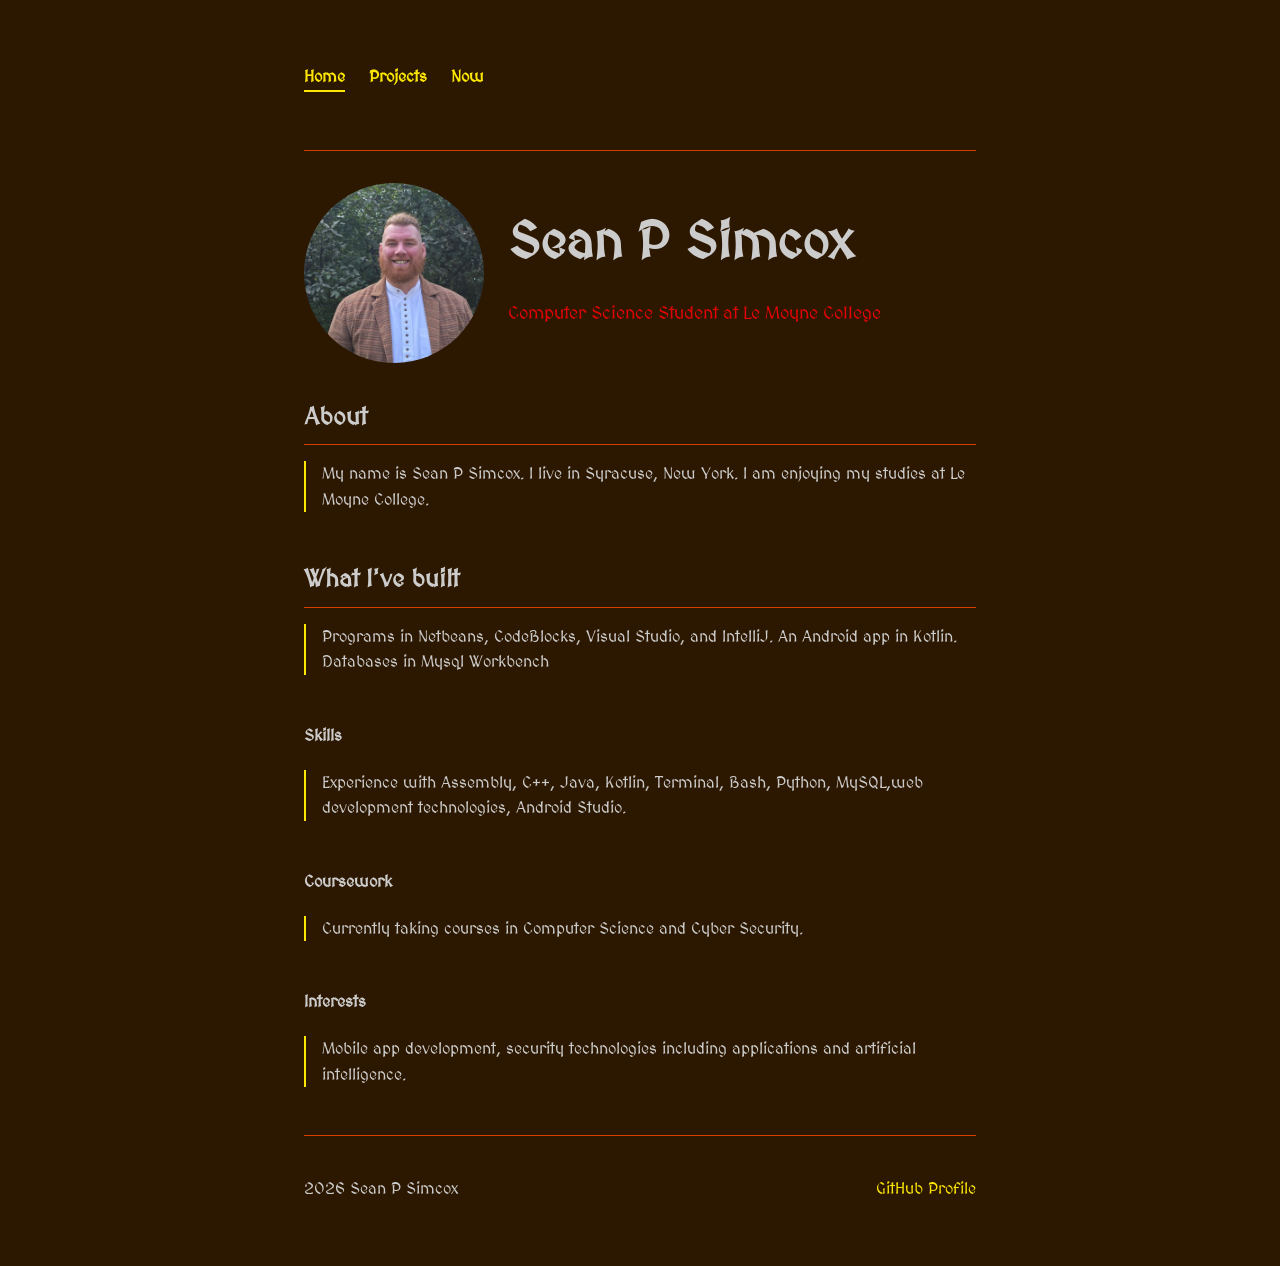
==== index.html @ 2a82f16f "small changes" ====
<!doctype html>
<html lang="en">
  <head>
    <meta name="viewport" content="width=device-width, initial-scale=1.0" />
    <title>Sean P Simcox</title>
    <!-- Class 12 ~ Step 1: a typeface I chose -->
    <link rel="preconnect" href="https://fonts.googleapis.com" >

    <link rel="preconnect" href="https://fonts.gstatic.com"  >

    <link
      href="https://fonts.googleapis.com/css2?family=MedievalSharp&display=swap"
      rel="stylesheet"
    >
    <link rel="stylesheet" href="styles.css" >
    <link rel="icon" href="/icon-192.png" type="image/x-icon" >
  </head>

  <body>
    <!-- Class 13 ~ Step 2: navigation -->
    <nav>
      <ul>
        <li><a href="index.html" class="current">Home</a></li>
        <li><a href="projects.html">Projects</a></li>
        <!-- Lab 13 ~ Task 3: one nav three pages -->
        <li><a href="now.html">Now</a></li>
      </ul>
    </nav>
    <!-- Class 11: Step 2: the page content -->
    <!-- Lab 11 ~ Task 1: make it personal -->
    <!-- Lab 12 ~ Task 1: group the text so it stacks beside the photo -->
    <header>
      <!-- Class 12 ~ Step 3: an image -->
      <img
        src="images/ResizedHeadshot.jpg"
        alt="Portrait of Sean P Simcox"
        class="portrait"
      >
      <div>
        <h1>Sean P Simcox</h1>
        <p>Computer Science Student at Le Moyne College</p>
      </div>
    </header>

    <main>
      <section>
        <h2>About</h2>
        <p>
          My name is Sean P Simcox. I live in Syracuse, New York. I am enjoying
          my studies at Le Moyne College.
        </p>
      </section>

      <section>
        <h2>What I've built</h2>
        <ul>
          <li>
            Programs in Netbeans, CodeBlocks, Visual Studio, and IntelliJ. An
            Android app in Kotlin. Databases in Mysql Workbench
          </li>
        </ul>
      </section>

      <!-- Lab 11 ~ Task 2: skills, coursework, interests -->
      <section>
        <h4>Skills</h4>
        <p>
          Experience with Assembly, C++, Java, Kotlin, Terminal, Bash, Python,
          MySQL,web development technologies, Android Studio.
        </p>
      </section>

      <section>
        <h4>Coursework</h4>
        <p>Currently taking courses in Computer Science and Cyber Security.</p>
      </section>

      <section>
        <h4>Interests</h4>
        <p>
          Mobile app development, security technologies including applications
          and artificial intelligence.
        </p>
      </section>
    </main>

    <!--Lab 12 ~ Task 3: two things in the footer -->
    <footer>
      <p>2026 Sean P Simcox</p>
      <!-- Lab 11 ~ Task 3: add a link to your GitHub profile -->
      <a
        href="https://github.com/SeanPSimcox/csc441-web-sean.git"
        target="_blank"
        rel="noopener"
      >
        GitHub Profile
      </a>
    </footer>
  </body>
</html>
---- styles.css ----
/* Class 11 ~ Step 4: the basics */

:root {
  --text: #cdcccc;
  --text-muted: #e00505;
  --accent: #fce704;
  --background: #2c1801;
  --border: #d44000;
}

body {
  font-family:
    system-ui,
    -apple-system,
    "Segoe UI",
    sans-serif;
  font-family: "MedievalSharp", cursive;
  font-weight: 400;
  font-style: normal;

  color: var(--text);
  background: var(--background);
  line-height: 1.6;
  max-width: 42rem;
  margin: 0 auto;
  padding: 3rem 1.5rem;
}

h1 {
  font-size: 3.2rem; /* Class 12 ~ Step 2: my own scale*/
  margin-bottom: 1.1rem;
  margin-top: 0;
}

header p {
  color: var(--text-muted);
  font-size: 1.1rem;
  margin-top: 0;
}

h2 {
  margin-top: 2.2rem;
  margin-bottom: 1rem;
  border-bottom: 1px solid var(--border);
  padding-bottom: 0.5rem;
}

main p {
  padding-left: 1rem;
  border-left: 2px solid var(--accent);
}

/* p {
  font-size: 1.1rem;
  margin-bottom: 1rem;
} */

/* Lab 12 ~ Task 3: footer */
footer {
  border-top: 1px solid var(--border);
  padding-top: 1.5rem;
  display: flex;
  justify-content: space-between;
  align-items: center;
}

  /* Lab 11 ~ Task 4: Links style */
  a {
    color: var(--accent);
    text-decoration: none;
    border-bottom: 1px solid transparent;
  }

  a:hover {
    border-bottom-color: var(--accent);
  }

.portrait {
  width: 180px;
  height: 180px;
  object-fit: cover;
  border-radius: 50%;
}

section {
  margin-bottom: 3rem;
}

/* Lab 12 ~ Task 2: list without bullets */
ul {
  list-style: none;
  padding-left: 0;
 }

li {
  margin-bottom: 0.75rem;
  padding-left: 1rem;
  border-left: 2px solid var(--accent);
}

nav li {
  border-left: none;
  padding-left: 0;
}

/* Lab 12 ~ Task 1: header side by side */
/* Lab 12 ~ Task 4: let the header stack when there isn't room */
header {
  display: flex;
  align-items: center;
  gap: 1.5rem;
  flex-wrap: wrap;
}

/* Class 13 ~ Step 3: the nav bar */
nav ul {
  list-style: none;
  padding-left: 0;
  display: flex;
  gap: 1.5rem;
  margin-bottom: 2rem;
}

nav a {
  text-decoration: none;
  font-weight: 700;
  padding-bottom: .25rem;
  border-bottom: 2px solid transparent;
}

nav a:hover {
  border-bottom-color: var(--accent);
}

/* Lab 13 ~ Task 1: which page am I on */
nav a.current {
  border-bottom-color: var(--accent);
  color: var(--accent);
}

/* Lab 13 ~ Task 4: separate the bar from the header (change)*/
nav {
  padding-bottom: 1rem;
  border-bottom: 1px solid var(--border);
  margin-bottom: 2rem;
}

/* Lab 13 ~ Task 5: keyboard navigation indicator */
nav a:focus-visible {
  outline: 2px solid var(--accent);
  outline-offset: 2px;
}
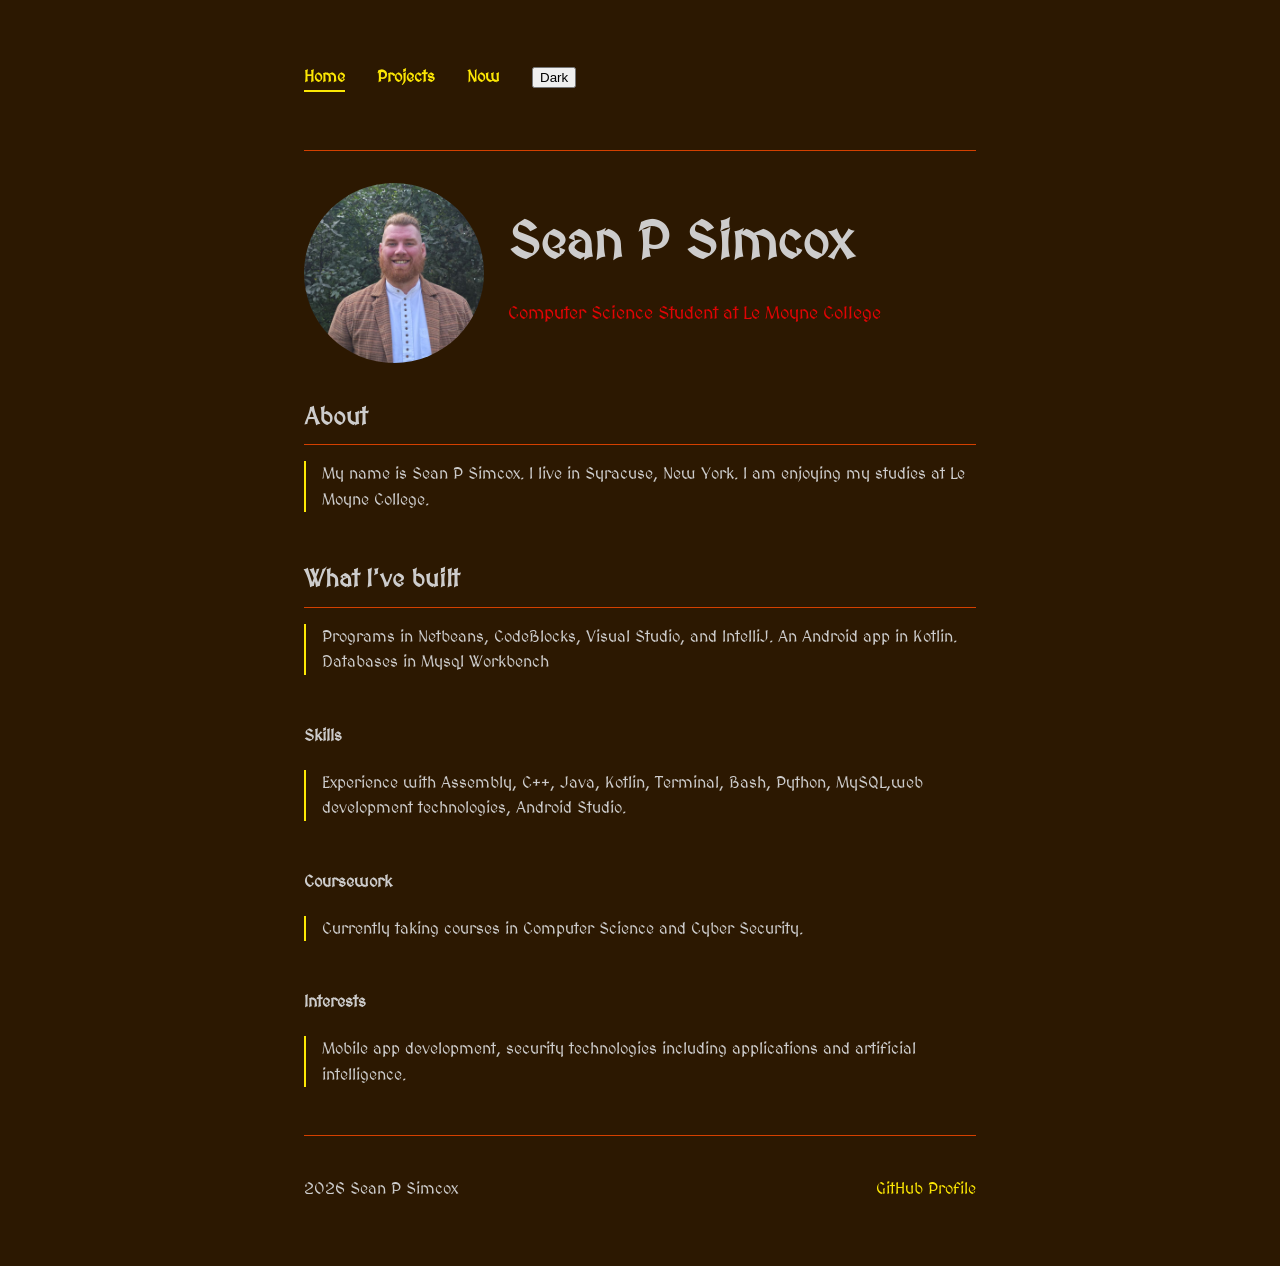
==== commit d8233272: "S15 done" ====
--- a/index.html
+++ b/index.html
@@ -14,6 +14,8 @@
     >
     <link rel="stylesheet" href="styles.css" >
     <link rel="icon" href="/icon-192.png" type="image/x-icon" >
+    <!-- Class 15: Step 1: my third file -->
+    <script src="script.js" defer></script>
   </head>
 
   <body>
@@ -24,6 +26,8 @@
         <li><a href="projects.html">Projects</a></li>
         <!-- Lab 13 ~ Task 3: one nav three pages -->
         <li><a href="now.html">Now</a></li>
+        <!-- Lab 15: Step 3: the theme button -->
+         <li><button id="theme-toggle" type="button">Dark </button></li>
       </ul>
     </nav>
     <!-- Class 11: Step 2: the page content -->
@@ -86,7 +90,8 @@
 
     <!--Lab 12 ~ Task 3: two things in the footer -->
     <footer>
-      <p>2026 Sean P Simcox</p>
+      <!-- Lab 15: Step 2: the year, written by JavaScript -->
+      <p><span id="year"></span> Sean P Simcox</span></p>
       <!-- Lab 11 ~ Task 3: add a link to your GitHub profile -->
       <a
         href="https://github.com/SeanPSimcox/csc441-web-sean.git"
--- a/styles.css
+++ b/styles.css
@@ -57,23 +57,31 @@
 
 /* Lab 12 ~ Task 3: footer */
 footer {
+  display: flex;
+  flex-direction: column;
+  gap: 1rem;
+    align-items: center;
   border-top: 1px solid var(--border);
   padding-top: 1.5rem;
-  display: flex;
-  justify-content: space-between;
-  align-items: center;
-}
-
-  /* Lab 11 ~ Task 4: Links style */
-  a {
-    color: var(--accent);
-    text-decoration: none;
-    border-bottom: 1px solid transparent;
+}
+
+@media (min-width: 40rem) {
+  footer {
+    flex-direction: row;
+    justify-content: space-between;
   }
-
-  a:hover {
-    border-bottom-color: var(--accent);
-  }
+}
+
+/* Lab 11 ~ Task 4: Links style */
+a {
+  color: var(--accent);
+  text-decoration: none;
+  border-bottom: 1px solid transparent;
+}
+
+a:hover {
+  border-bottom-color: var(--accent);
+}
 
 .portrait {
   width: 180px;
@@ -82,6 +90,12 @@
   border-radius: 50%;
 }
 
+/* Lab 14 ~ Task 5: images scale on small screens */
+img {
+  max-width: 100%;
+  height: auto;
+}
+
 section {
   margin-bottom: 3rem;
 }
@@ -90,7 +104,7 @@
 ul {
   list-style: none;
   padding-left: 0;
- }
+}
 
 li {
   margin-bottom: 0.75rem;
@@ -113,18 +127,27 @@
 }
 
 /* Class 13 ~ Step 3: the nav bar */
+/* Lab 14 ~ Task 1: the nav stacks on narrow screens */
 nav ul {
   list-style: none;
   padding-left: 0;
   display: flex;
+  flex-direction: column;
   gap: 1.5rem;
   margin-bottom: 2rem;
+}
+
+@media (min-width: 40rem) {
+  nav ul {
+    flex-direction: row;
+    gap: 2rem;
+  }
 }
 
 nav a {
   text-decoration: none;
   font-weight: 700;
-  padding-bottom: .25rem;
+  padding-bottom: 0.25rem;
   border-bottom: 2px solid transparent;
 }
 
@@ -149,4 +172,34 @@
 nav a:focus-visible {
   outline: 2px solid var(--accent);
   outline-offset: 2px;
+}
+
+/* Class 14 ~ Step 2: the cards go in a row */
+/* Class 14 ~ Step 3: stack by default */
+.cards {
+  display: flex;
+  flex-direction: column;
+  gap: 1.5rem;
+}
+
+.card {
+  flex: 1;
+  padding: 1rem;
+  border-radius: 8px;
+  border: 1px solid var(--border);
+}
+
+/* Class 14 ~ Step 3.1: a rw when there's room */
+@media (min-width: 40rem) {
+  .cards {
+    flex-direction: row;
+  }
+}
+
+body.dark {
+  --text: white;
+  --text-muted: silver;
+  --accent: skyblue;
+  --background: dimgrey;
+  --border: #d44000;
 }
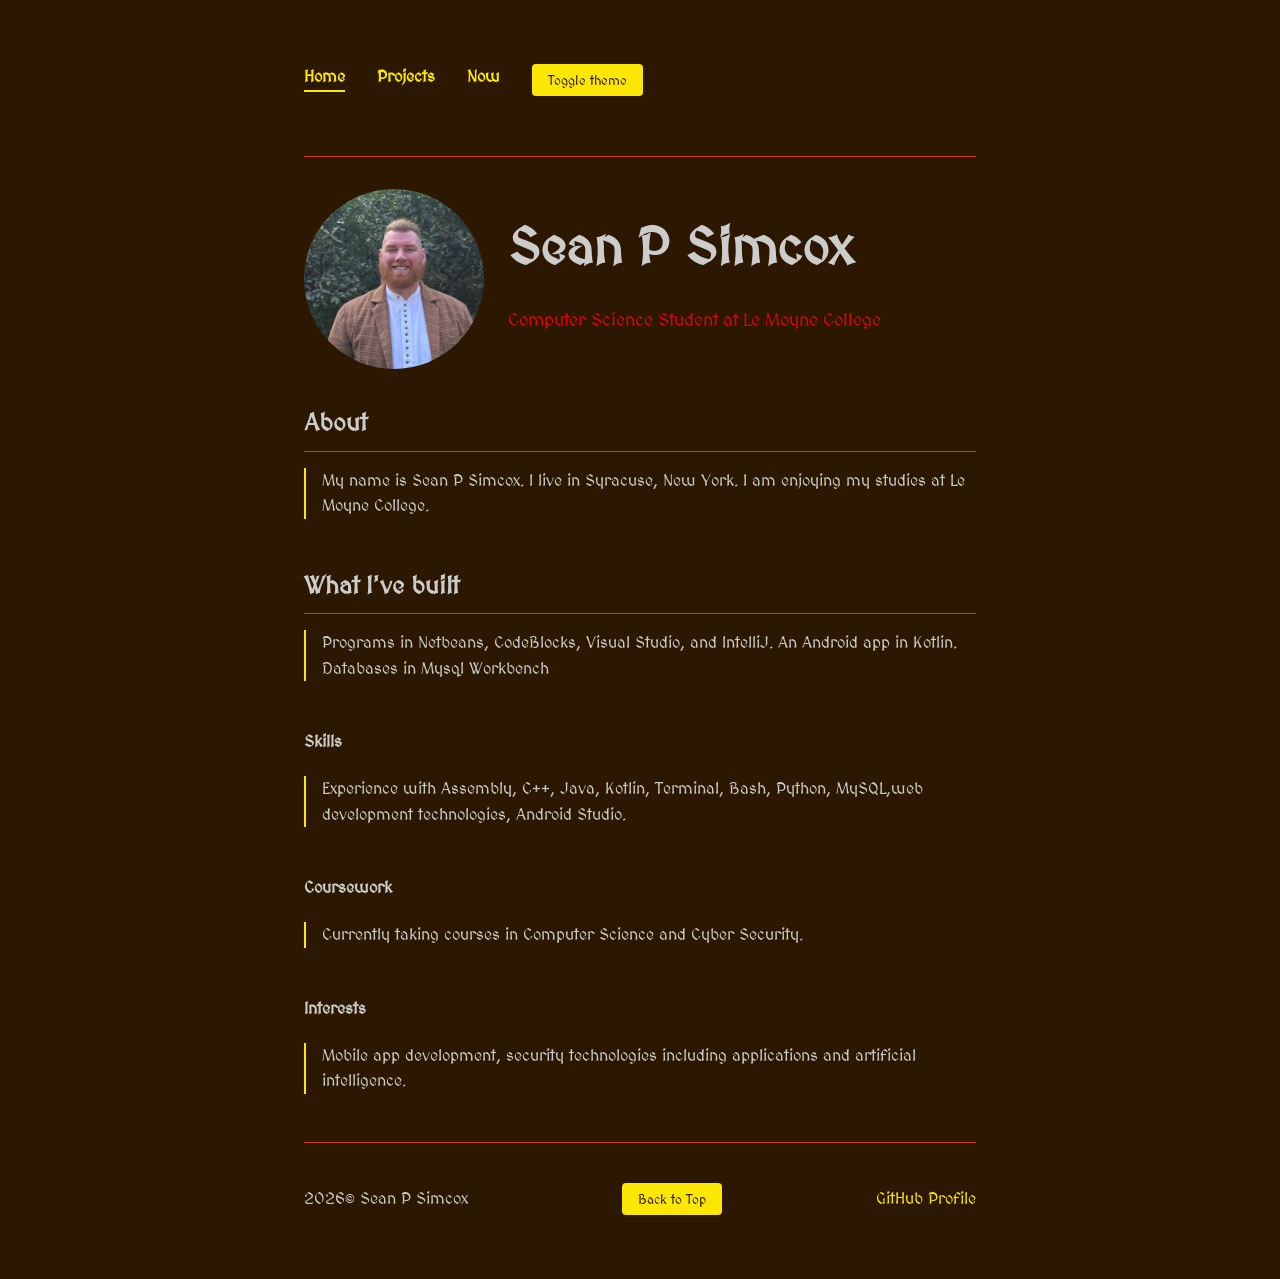
==== commit 15f90553: "Lab 15 done" ====
--- a/index.html
+++ b/index.html
@@ -27,7 +27,7 @@
         <!-- Lab 13 ~ Task 3: one nav three pages -->
         <li><a href="now.html">Now</a></li>
         <!-- Lab 15: Step 3: the theme button -->
-         <li><button id="theme-toggle" type="button">Dark </button></li>
+        <li><button id="theme-toggle" type="button"> Toggle theme </button></li>
       </ul>
     </nav>
     <!-- Class 11: Step 2: the page content -->
@@ -90,8 +90,12 @@
 
     <!--Lab 12 ~ Task 3: two things in the footer -->
     <footer>
-      <!-- Lab 15: Step 2: the year, written by JavaScript -->
-      <p><span id="year"></span> Sean P Simcox</span></p>
+      <!-- Class 15: Step 2: the year, written by JavaScript -->
+      <p><span id="year"></span>&copy; Sean P Simcox</span></p>
+
+      <!-- Lab 15 ~ Task 5: back-to-top link -->
+      <p><button id="back-to-top" type="button">Back to Top</button></p>
+
       <!-- Lab 11 ~ Task 3: add a link to your GitHub profile -->
       <a
         href="https://github.com/SeanPSimcox/csc441-web-sean.git"
--- a/styles.css
+++ b/styles.css
@@ -50,17 +50,12 @@
   border-left: 2px solid var(--accent);
 }
 
-/* p {
-  font-size: 1.1rem;
-  margin-bottom: 1rem;
-} */
-
 /* Lab 12 ~ Task 3: footer */
 footer {
   display: flex;
   flex-direction: column;
   gap: 1rem;
-    align-items: center;
+  align-items: center;
   border-top: 1px solid var(--border);
   padding-top: 1.5rem;
 }
@@ -198,8 +193,22 @@
 
 body.dark {
   --text: white;
-  --text-muted: silver;
+  --text-muted: rgba(192, 192, 192, 0.823);
   --accent: skyblue;
   --background: dimgrey;
   --border: #d44000;
+}
+
+button {
+  background: var(--accent);
+  color: var(--background);
+  border: none;
+  padding: 0.5rem 1rem;
+  border-radius: 4px;
+  cursor: pointer;
+  font-family: inherit;
+}
+
+button:hover {
+  opacity: 0.8;
 }
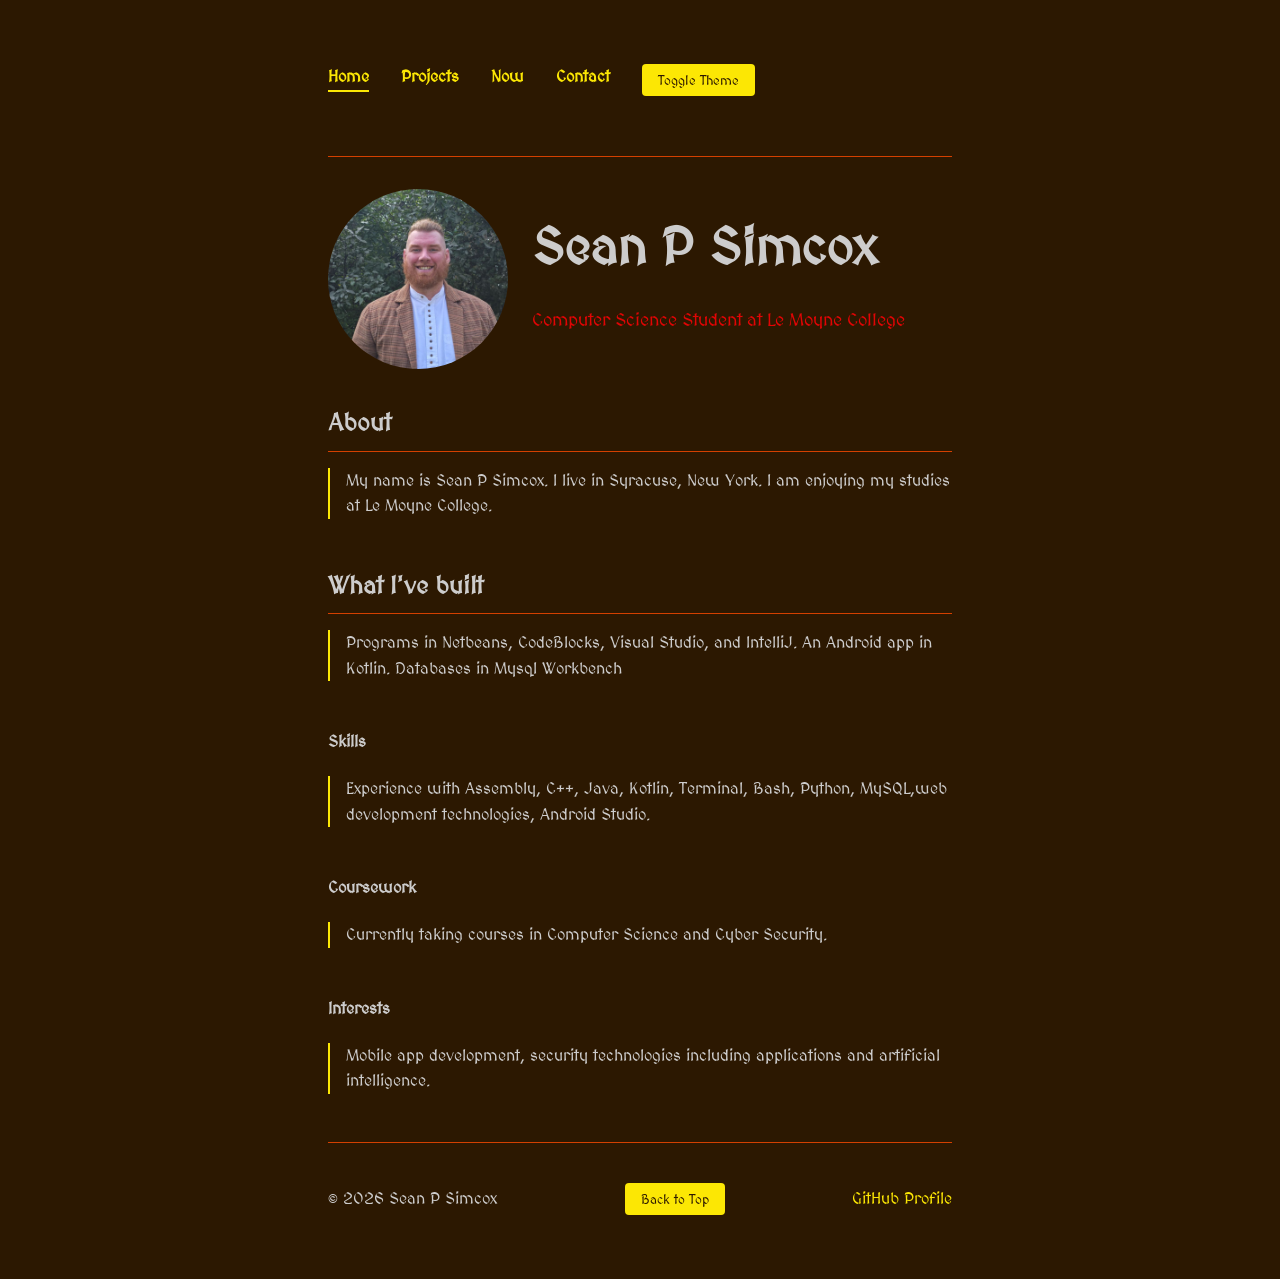
==== commit ecbbcaeb: "Lab 16 done" ====
--- a/index.html
+++ b/index.html
@@ -26,8 +26,10 @@
         <li><a href="projects.html">Projects</a></li>
         <!-- Lab 13 ~ Task 3: one nav three pages -->
         <li><a href="now.html">Now</a></li>
+        <!-- Class 16 ~ Step 1: the contact link -->
+        <li><a href="contact.html">Contact</a></li>
         <!-- Lab 15: Step 3: the theme button -->
-        <li><button id="theme-toggle" type="button"> Toggle theme </button></li>
+        <li><button id="theme-toggle" type="button"> Toggle Theme </button></li>
       </ul>
     </nav>
     <!-- Class 11: Step 2: the page content -->
@@ -91,7 +93,7 @@
     <!--Lab 12 ~ Task 3: two things in the footer -->
     <footer>
       <!-- Class 15: Step 2: the year, written by JavaScript -->
-      <p><span id="year"></span>&copy; Sean P Simcox</span></p>
+      <p>&copy; <span id="year"></span> Sean P Simcox</p>
 
       <!-- Lab 15 ~ Task 5: back-to-top link -->
       <p><button id="back-to-top" type="button">Back to Top</button></p>
--- a/styles.css
+++ b/styles.css
@@ -1,11 +1,16 @@
+/* Class 16 ~ Step 3: padding counts inside width, on top of it */
+* {
+  box-sizing: border-box;
+}
+
 /* Class 11 ~ Step 4: the basics */
-
 :root {
   --text: #cdcccc;
   --text-muted: #e00505;
   --accent: #fce704;
   --background: #2c1801;
   --border: #d44000;
+  --error: crimson;
 }
 
 body {
@@ -127,8 +132,10 @@
   list-style: none;
   padding-left: 0;
   display: flex;
-  flex-direction: column;
-  gap: 1.5rem;
+  /* Lab 16 ~ Task 3: no more stacking */
+  flex-direction: row;
+  flex-wrap: wrap;
+  gap: 1rem;
   margin-bottom: 2rem;
 }
 
@@ -197,6 +204,7 @@
   --accent: skyblue;
   --background: dimgrey;
   --border: #d44000;
+  --error: lightsalmon;
 }
 
 button {
@@ -211,4 +219,29 @@
 
 button:hover {
   opacity: 0.8;
+}
+
+/* Class 16 ~ Step 3: the form */
+form label {
+  display: block;
+  font-weight: 700;
+  margin-bottom: 0.25rem;
+}
+
+form input,
+form textarea {
+  font: inherit;
+  width: 100%;
+  padding: 0.5rem;
+  border: 1px solid var(--border);
+}
+
+/* Lab 16 ~ Task 1: error message state */
+#form-status.error {
+  color: var(--error);
+}
+
+/* Class 16 ~ Step 3: the form button */
+form button {
+  padding: 0.75rem 1.5rem;
 }
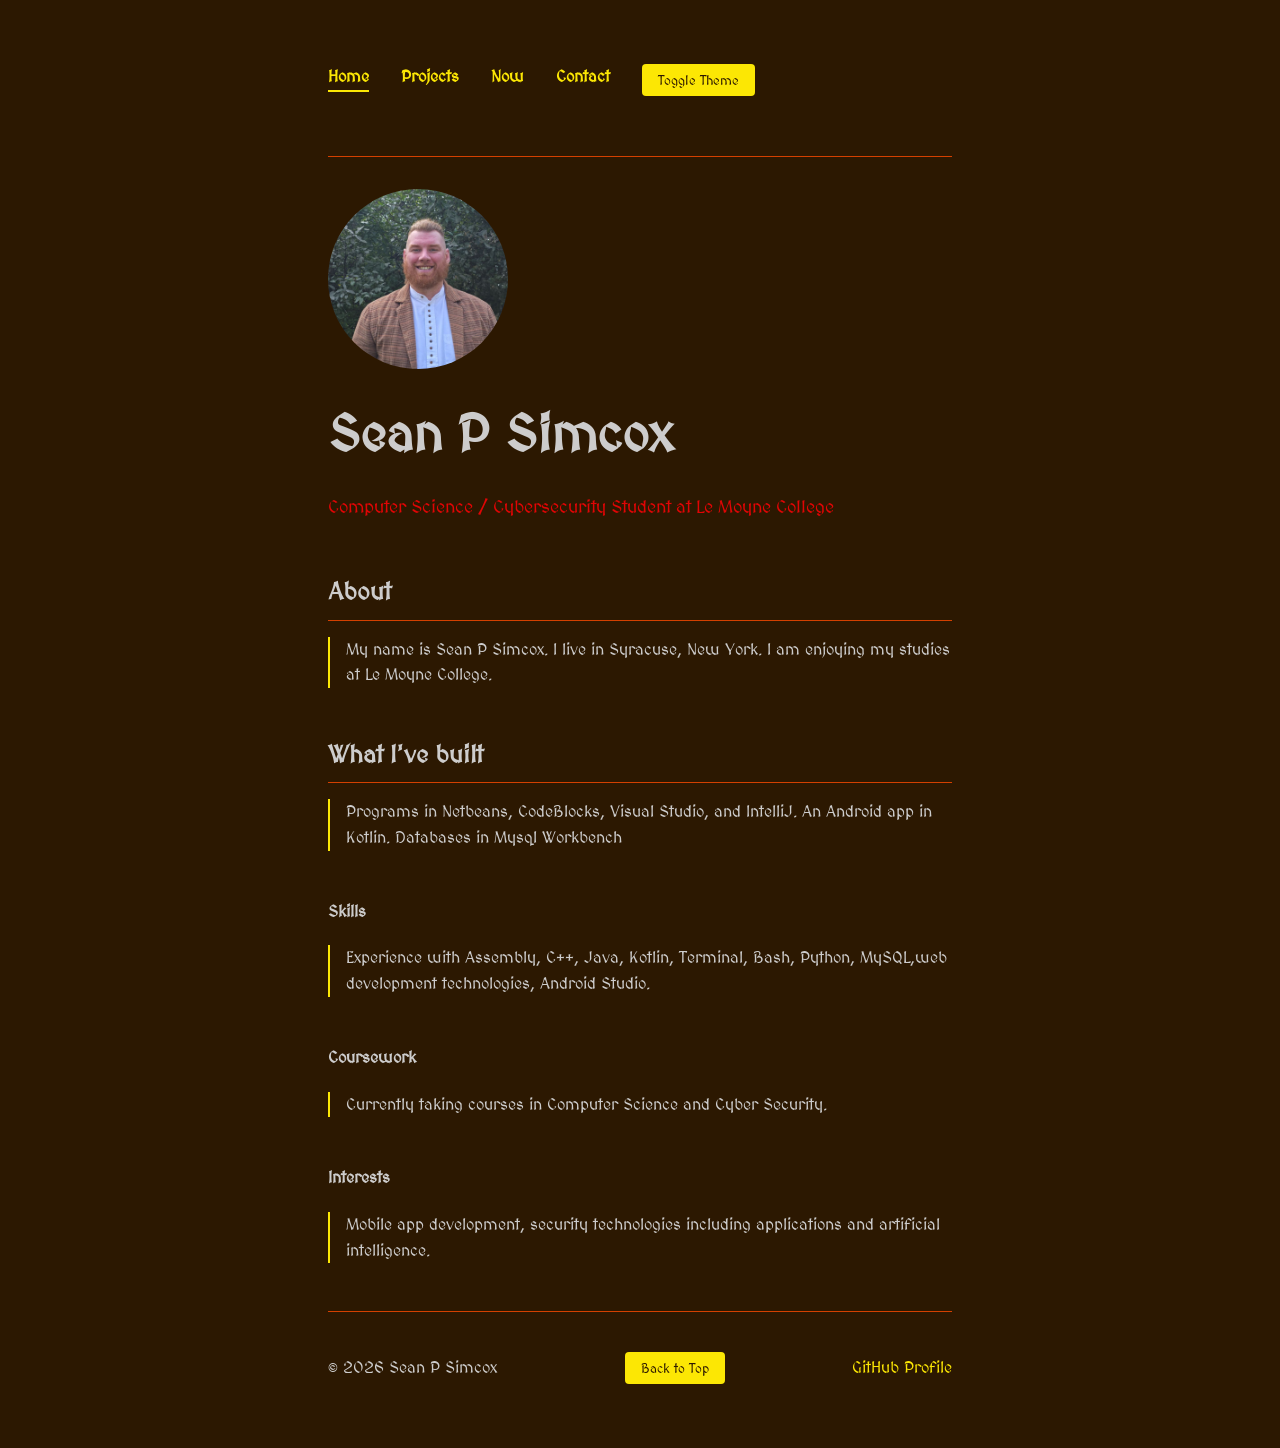
==== commit 50662214: "s17 modified" ====
--- a/index.html
+++ b/index.html
@@ -44,7 +44,7 @@
       >
       <div>
         <h1>Sean P Simcox</h1>
-        <p>Computer Science Student at Le Moyne College</p>
+        <p>Computer Science / Cybersecurity Student at Le Moyne College</p>
       </div>
     </header>
 
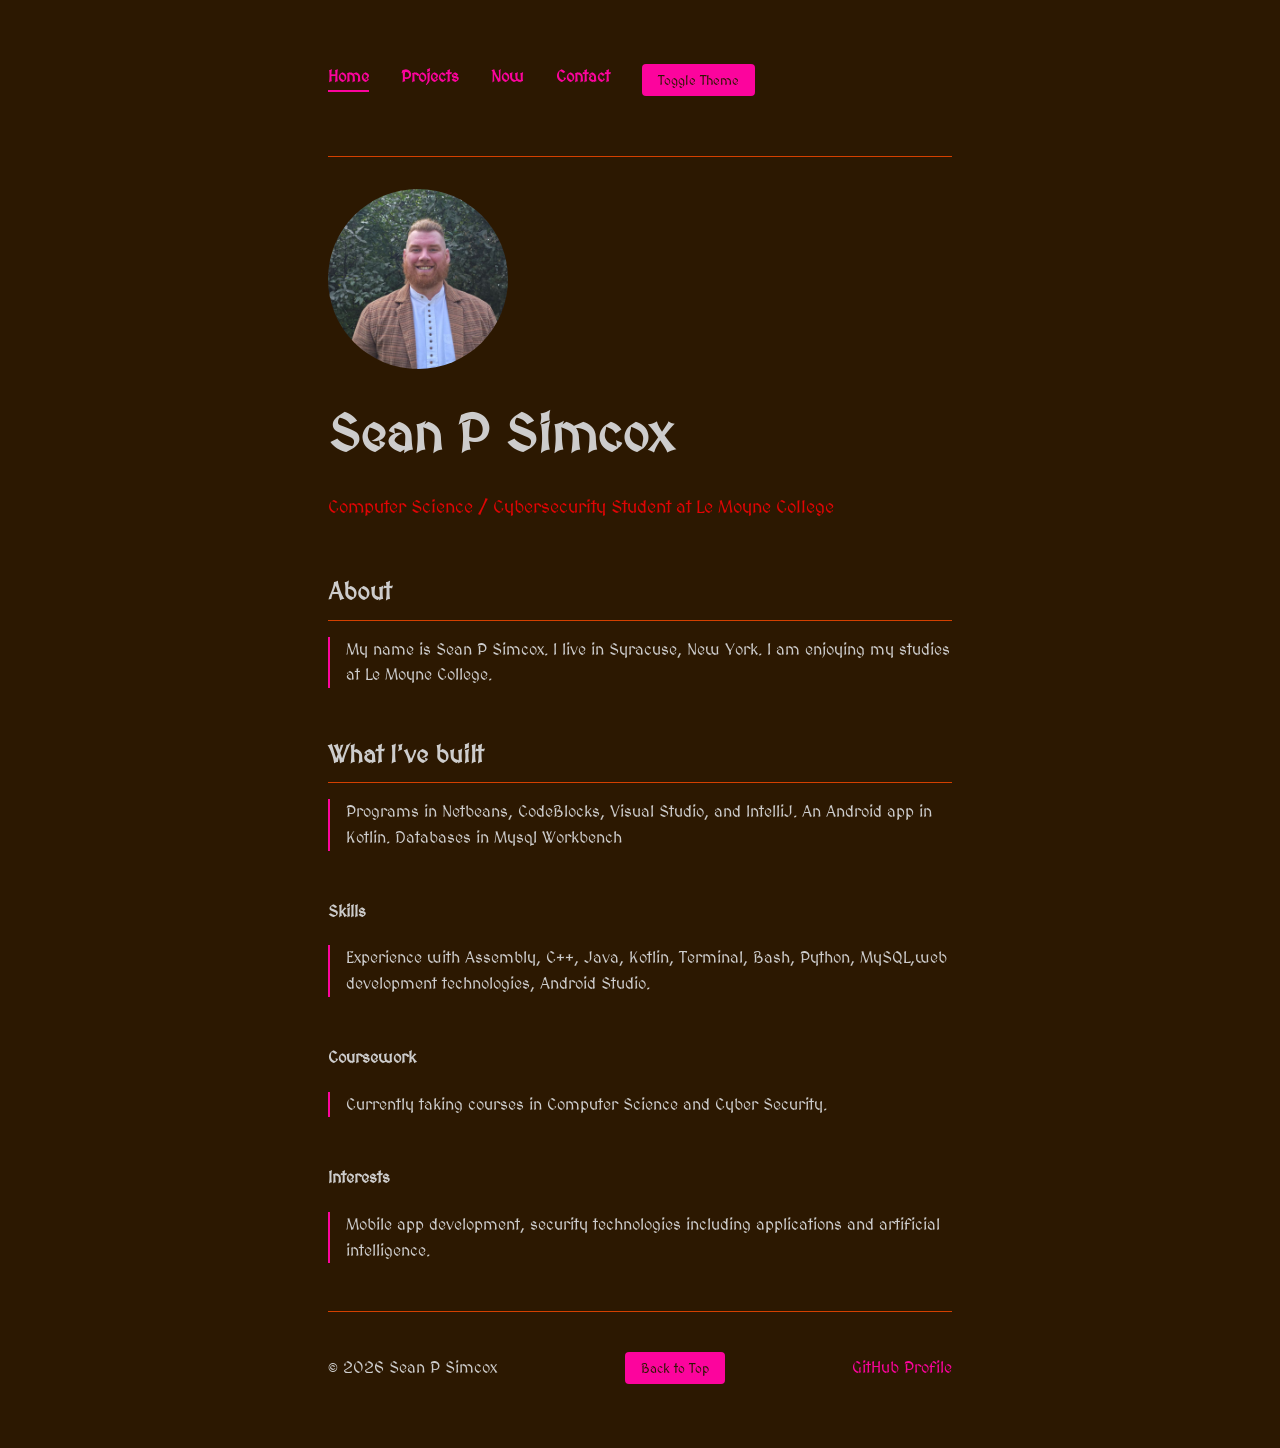
==== commit 45837568: "Lab 18 done" ====
--- a/index.html
+++ b/index.html
@@ -4,16 +4,16 @@
     <meta name="viewport" content="width=device-width, initial-scale=1.0" />
     <title>Sean P Simcox</title>
     <!-- Class 12 ~ Step 1: a typeface I chose -->
-    <link rel="preconnect" href="https://fonts.googleapis.com" >
+    <link rel="preconnect" href="https://fonts.googleapis.com" />
 
-    <link rel="preconnect" href="https://fonts.gstatic.com"  >
+    <link rel="preconnect" href="https://fonts.gstatic.com" />
 
     <link
       href="https://fonts.googleapis.com/css2?family=MedievalSharp&display=swap"
       rel="stylesheet"
-    >
-    <link rel="stylesheet" href="styles.css" >
-    <link rel="icon" href="/icon-192.png" type="image/x-icon" >
+    />
+    <link rel="stylesheet" href="styles.css" />
+    <link rel="icon" href="/icon-192.png" type="image/x-icon" />
     <!-- Class 15: Step 1: my third file -->
     <script src="script.js" defer></script>
   </head>
@@ -29,7 +29,7 @@
         <!-- Class 16 ~ Step 1: the contact link -->
         <li><a href="contact.html">Contact</a></li>
         <!-- Lab 15: Step 3: the theme button -->
-        <li><button id="theme-toggle" type="button"> Toggle Theme </button></li>
+        <li><button id="theme-toggle" type="button">Toggle Theme</button></li>
       </ul>
     </nav>
     <!-- Class 11: Step 2: the page content -->
@@ -41,7 +41,7 @@
         src="images/ResizedHeadshot.jpg"
         alt="Portrait of Sean P Simcox"
         class="portrait"
-      >
+      />
       <div>
         <h1>Sean P Simcox</h1>
         <p>Computer Science / Cybersecurity Student at Le Moyne College</p>
--- a/styles.css
+++ b/styles.css
@@ -7,7 +7,8 @@
 :root {
   --text: #cdcccc;
   --text-muted: #e00505;
-  --accent: #fce704;
+  /* Lab 17 ~ Task 3: something I can see */
+  --accent: #fc049d;
   --background: #2c1801;
   --border: #d44000;
   --error: crimson;
@@ -244,4 +245,9 @@
 /* Class 16 ~ Step 3: the form button */
 form button {
   padding: 0.75rem 1.5rem;
+}
+
+/* Class 18 ~ Step 2: the honeypot, hidden from people */
+.hidden-field {
+  display: none;
 }
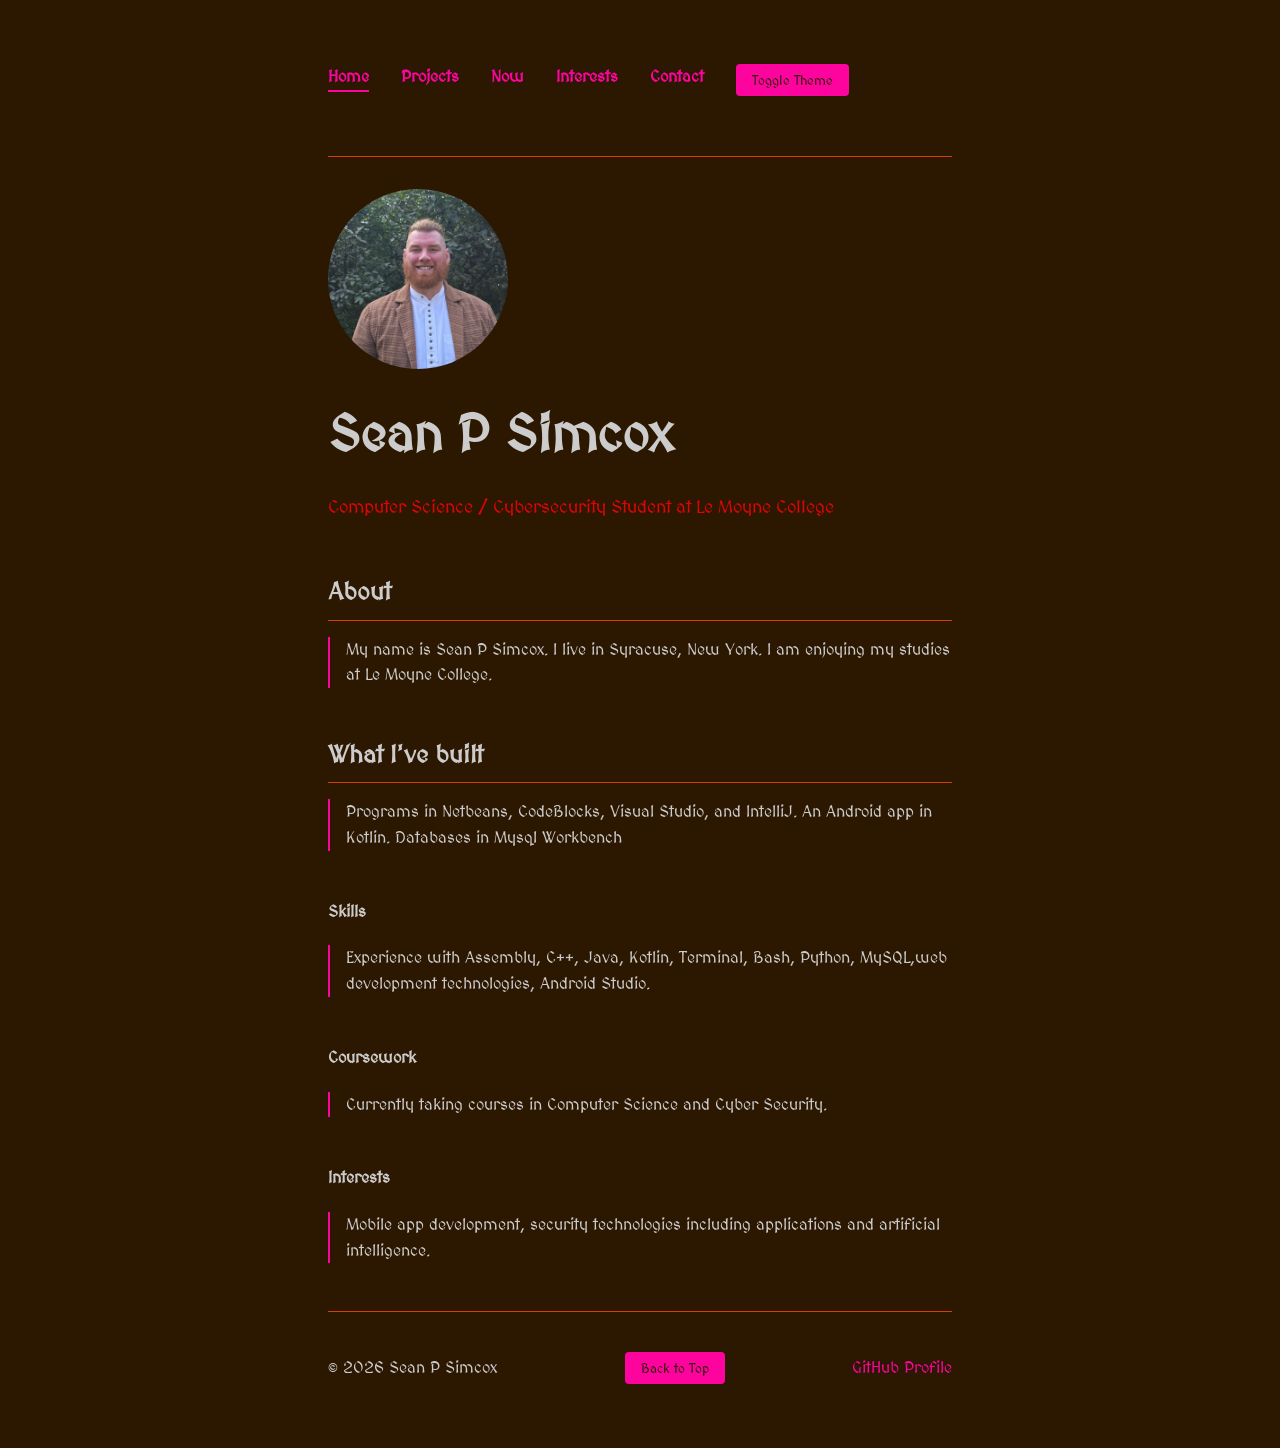
==== commit a510897a: "S20 done" ====
--- a/index.html
+++ b/index.html
@@ -13,7 +13,7 @@
       rel="stylesheet"
     />
     <link rel="stylesheet" href="styles.css" />
-    <link rel="icon" href="/icon-192.png" type="image/x-icon" />
+    <link rel="icon" href="/images/icon-192.png" type="image/x-icon" />
     <!-- Class 15: Step 1: my third file -->
     <script src="script.js" defer></script>
   </head>
@@ -26,6 +26,8 @@
         <li><a href="projects.html">Projects</a></li>
         <!-- Lab 13 ~ Task 3: one nav three pages -->
         <li><a href="now.html">Now</a></li>
+        <!-- Class 20 ~ Step 1.1: the interests link -->
+        <li><a href="interests.html">Interests</a></li>
         <!-- Class 16 ~ Step 1: the contact link -->
         <li><a href="contact.html">Contact</a></li>
         <!-- Lab 15: Step 3: the theme button -->
--- a/styles.css
+++ b/styles.css
@@ -250,4 +250,42 @@
 /* Class 18 ~ Step 2: the honeypot, hidden from people */
 .hidden-field {
   display: none;
-}+}
+
+/* Class 20 · Step 5: cards use your existing theme variables */
+.interests-section {
+  max-width: 1000px;
+  margin: 2rem auto;
+  padding: 1rem;
+}
+
+.showcase-grid {
+  display: grid;
+  grid-template-columns: repeat(auto-fit, minmax(min(100%, 250px), 1fr));
+  gap: 1rem;
+}
+
+.showcase-card {
+  padding: 1rem;
+  border: 1px solid var(--border, lightgray);
+  background: var(--background, white);
+  color: var(--text, black);
+  border-radius: 12px;
+}
+
+.showcase-card h3 {
+  margin: 0 0 0.4rem;
+}
+
+.showcase-card small {
+  color: var(--accent, royalblue);
+  font-weight: 700;
+}
+
+.showcase-card p {
+  line-height: 1.5;
+}
+
+#showcase-status {
+  color: var(--text-muted, dimgray);
+}
